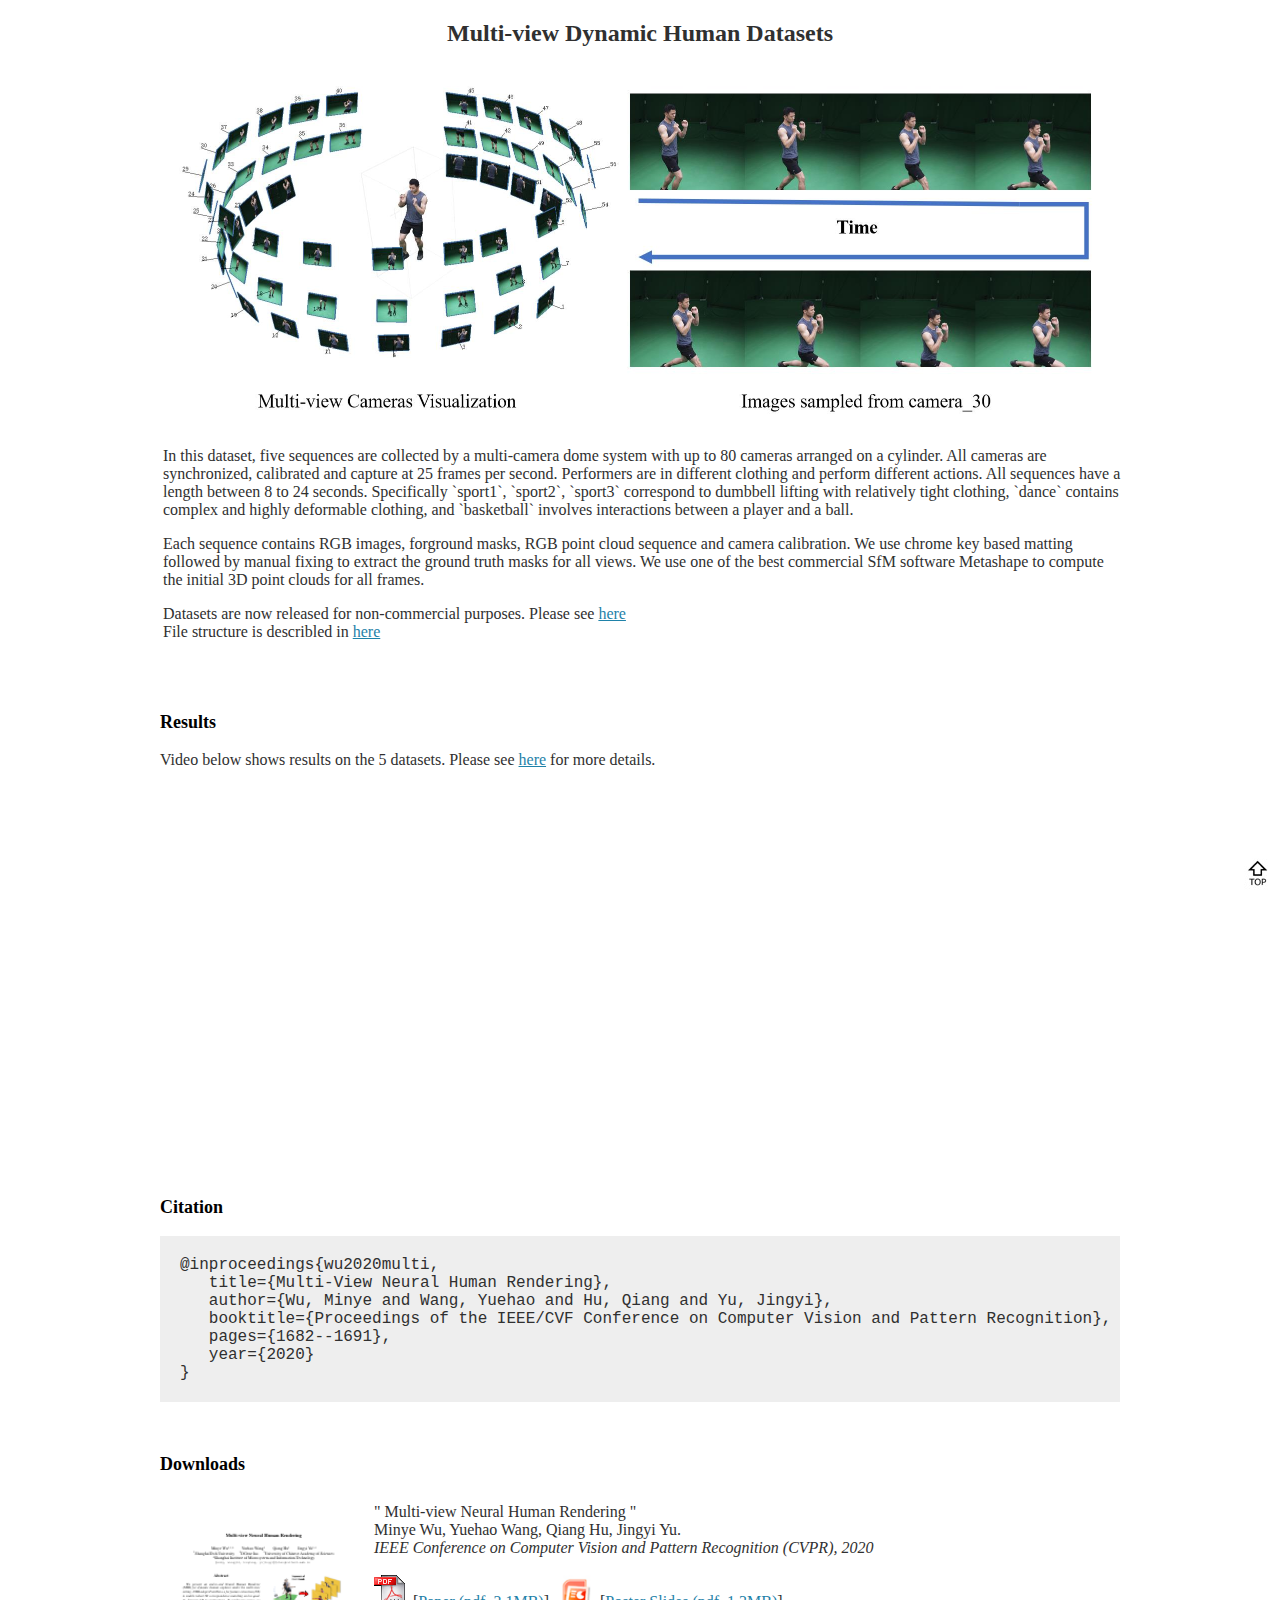
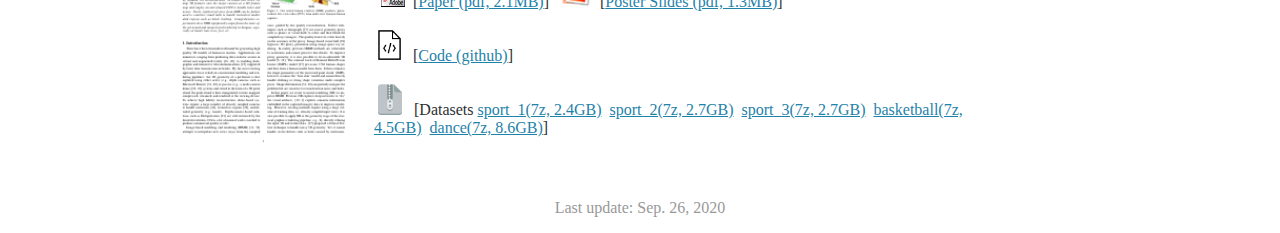
==== docs/datasets.html @ 243c4782 "update project and dataset pages" ====
<!DOCTYPE html PUBLIC "-//W3C//DTD HTML 4.01 Transitional//EN" "http://www.w3.org/TR/html4/loose.dtd">
<html>
<head>
<meta http-equiv="Content-Type" content="text/html; charset=UTF-8">
<link href="main.css" rel="stylesheet" media="all">
<meta name="description" content="Automatic Portrait Segmentation" />
<meta name="keywords" content="neural rendering, opacity">


<title>Multi-view Dynamic Human Datasets</title>
</head>

<body>

<div id="top_arrow" style="position: fixed; bottom: 10px; right: 10px;">
<a href="#title">
<img src="./figures/top_arrow.jpg" style="border: 0pt none ; width: 26px; height: 32px;"/></a>
</div>

<h2 id="title" class="auto-style1">
<!--<img alt="" class="style4" height="135" src="figures/siga_2012.jpg" style="float: left" width="123">-->
Multi-view Dynamic Human Datasets</h2>

<!--
<p class="auto-style7"  align="center">
	<a href="https://github.com/wuminye" target="_blank">Minye Wu</a><sup>1,3,4</sup>
	&nbsp;&nbsp;&nbsp;
	<a href="https://github.com/yuehaowang" target="_blank">Yuehao Wang</a><sup>1</sup>
	&nbsp;&nbsp;&nbsp;
	Qiang Hu<sup>1</sup>
	&nbsp;&nbsp;&nbsp;
	Jingyi Yu<sup>1,2</sup>
	&nbsp;&nbsp;&nbsp;
</p>

<p class="auto-style7"  align="center">
<sup>1</sup> ShanghaiTech University
&nbsp;&nbsp;&nbsp;
<sup>2</sup> DGene Inc.
&nbsp;&nbsp;&nbsp;
<sup>3</sup> University of Chinese Academy of Sciences
&nbsp;&nbsp;&nbsp;<br>
<sup>4</sup> Shanghai Institute of Microsystem and Information Technology</p>
<p align=left>&nbsp;</p>
<p align="center">
-->
<table style="width:960px" align="center">

<tr>
	<td><img width=960 alt="" src="figures/vis.jpg"></td>
</tr>
<tr>
	<td><p class="auto-style5"> In this dataset, five sequences are collected by a multi-camera dome system with up to 80 cameras arranged on a cylinder. 
	 All cameras are synchronized, calibrated and capture at 25 frames per second. Performers are in different clothing and perform
different actions. All sequences have a length between 8 to
24 seconds. Specifically `sport1`, `sport2`, `sport3` correspond
to dumbbell lifting with relatively tight clothing, `dance` contains complex and highly deformable clothing, 
and `basketball` involves interactions between a player and a ball.

	</p>
	<p class="auto-style5"> 
	Each sequence contains RGB images, forground masks, RGB point cloud sequence and camera calibration.  We
use chrome key based matting followed by manual fixing to extract the ground truth masks for all views. We use one of the
best commercial SfM software Metashape to compute the initial 3D point clouds for all frames.
	 

	</p>

	<p class="auto-style5"> 
	  Datasets are now released for non-commercial purposes. Please see <a href='#downloads'>here</a> <br>
	  File structure is describled in <a href='https://github.com/wuminye/NHR/blob/master/README.md'>here</a>
    </p>
	
	
	</td>
</tr>
</table>
	


<p class="auto-style5">&nbsp;</p>
<p id="results", class="auto-style4"><strong>Results</strong></p>
<p class='auto-style5'>
	Video below shows results on the 5 datasets. Please see <a href='index.html'>here</a> for more details. 
</p>
<div>
<iframe width="640" height="360" src="https://www.youtube.com/embed/PZyPFOKIsXA" frameborder="0" allow="accelerometer; autoplay; clipboard-write; encrypted-media; gyroscope; picture-in-picture" allowfullscreen></iframe>
</div>

<p class="auto-style5">&nbsp;</p>
<p id="downloads", class="auto-style4"><strong>Citation</strong></p>
<p>
<pre  class="auto-style5" style="background: #EEEEEE; padding: 20px; font-family: 'Courier New', Courier, monospace;">
@inproceedings{wu2020multi,
   title={Multi-View Neural Human Rendering},
   author={Wu, Minye and Wang, Yuehao and Hu, Qiang and Yu, Jingyi},
   booktitle={Proceedings of the IEEE/CVF Conference on Computer Vision and Pattern Recognition},
   pages={1682--1691},
   year={2020}
}
</pre>
</p>

<p class="auto-style5">&nbsp;</p>
<p id="downloads", class="auto-style4"><strong>Downloads</strong></p>

<table cellSpacing=4 cellPadding=2 border=0 style="width: 90%">
<tr COLSPAN="2">
	<td align="center" valign="center">
		<img style="padding:0; clear:both; " src="figures/paper_icon.png" align="middle" alt="Snapshot for paper" class="pdf" width="200" />
	</td>
	<td align="left" class="auto-style5">&quot; Multi-view Neural Human Rendering &quot;<br>
Minye Wu, Yuehao Wang, Qiang Hu, Jingyi Yu.<br>
<i>IEEE Conference on Computer Vision and Pattern Recognition (CVPR), 2020</i><br><br>
<img alt="" height="32" src="figures/pdf_icon.gif" width="31">&nbsp;&nbsp;[<a href="https://openaccess.thecvf.com/content_CVPR_2020/papers/Wu_Multi-View_Neural_Human_Rendering_CVPR_2020_paper.pdf">Paper (pdf, 2.1MB)</a>]&nbsp;&nbsp;

<img alt="" height="32" src="figures/ppt.gif" width="31">&nbsp;&nbsp;[<a href="https://drive.google.com/file/d/1btIXS6hFKcRLHOSPzbjrG0ysJXoMExHf/view">Poster Slides (pdf, 1.3MB)</a>]<br><br> 

<img alt="" height="32" src="figures/code_icon.png" width="31">&nbsp;&nbsp;[<a href="https://github.com/wuminye/NHR">Code (github)</a>]<br><br> 

<img alt="" height="32" width="32" src="figures/file_icon.png">&nbsp;
[Datasets
	<a href="https://drive.google.com/file/d/1BnqbXXzswcDh_3VzkYz1PW6LMWVf_HNv/view?usp=sharing">sport_1(7z, 2.4GB)</a>&nbsp;
	<a href="https://drive.google.com/file/d/1MkckRKXKtYbmg60lwKCBG3oqLqFqDJay/view?usp=sharing">sport_2(7z, 2.7GB)</a>&nbsp;
	<a href="https://drive.google.com/file/d/1geWcvWJGMlbCOtYHq1lAHI7RfAjFQ4_6/view?usp=sharing">sport_3(7z, 2.7GB)</a>&nbsp;
	<a href="https://drive.google.com/file/d/1WbLYWFJZ0kRtzsPZKn6Unibe0Je9wm8r/view?usp=sharing">basketball(7z, 4.5GB)</a>&nbsp;
	<a href="https://drive.google.com/file/d/1gtS6C4uCI_YV_AJP6xLn_dGUGhMitL9T/view?usp=sharing">dance(7z, 8.6GB)</a>]<br><br>
</td>
</tr>
</table>
<br>

<p class="auto-style1" style="color: #999999">Last update: Sep. 26, 2020</p>


</body>

</html>
---- docs/main.css ----
body { 
  	font-family: Verdana, sans-serif;
	color:#303030;
	background:#fff;
	text-align:center; /* for IE */
  	margin:0 auto; /* for the rest */
  	max-width: 960px;
}

table{
	background-color: #ffffff;
	text-align: center;
}
a, a:link, a:visited {
  color: #1f82a9;
  background:inherit;
  background-color: transparent;
  text-decoration: underline; 
  cursor: pointer;
}
a:hover {
  color: #006699;
  background:inherit;
  text-decoration: underline;
}
img { border: 0; }
h1,h2,h3 { font-family: Cambria, Helvetica, Arial, Verdana, san-serif; }

.style1 {
	text-align: center;
}
.style2 {
	text-align: left;
}
.style3 {
	font-size: large;
	color: #0000FF;
}
.style4 {
	vertical-align: top;
}
.style5 {
	text-align: left;
	font-size: large;
	color: #0000FF;
}
.style7 {
	text-align: center;
	font-size: large;
}
.auto-style1 {
	text-align: center;
	font-family: Cambria, Cochin, Georgia, Times, "Times New Roman", serif;
}
.auto-style2 {
	font-family: Cambria, Cochin, Georgia, Times, "Times New Roman", serif;
}
.auto-style3 {
	font-family: Cambria, Cochin, Georgia, Times, "Times New Roman", serif;
	font-weight: bold;
}
.auto-style4 {
	text-align: left;
	font-size: large;
	color: #000000;
	font-weight: bold;
	font-family: Cambria, Cochin, Georgia, Times, "Times New Roman", serif;
}
.auto-style5 {
	text-align: left;
	font-family: Cambria, Cochin, Georgia, Times, "Times New Roman", serif;
}
.auto-style5-c {
	text-align: center;
	font-family: Cambria, Cochin, Georgia, Times, "Times New Roman", serif;
}
.auto-style6 {
	font-size: large;
	color: #000000;
	font-family: Cambria, Cochin, Georgia, Times, "Times New Roman", serif;
}
.auto-style7 {
	text-align: center;
	font-size: large;
	font-family: Cambria, Cochin, Georgia, Times, "Times New Roman", serif;
}
.auto-style8 {
	border-width: 0px;
}
.auto-style9 {
	font-family: Cambria, Cochin, Georgia, Times, "Times New Roman", serif;
	font-size: x-large;
}
.auto-style10 {
	vertical-align: top;
	text-align: center;
}
.xiaoyong{
	horizontal-align: left;
}

.inline{
	 display: inline-block;
}
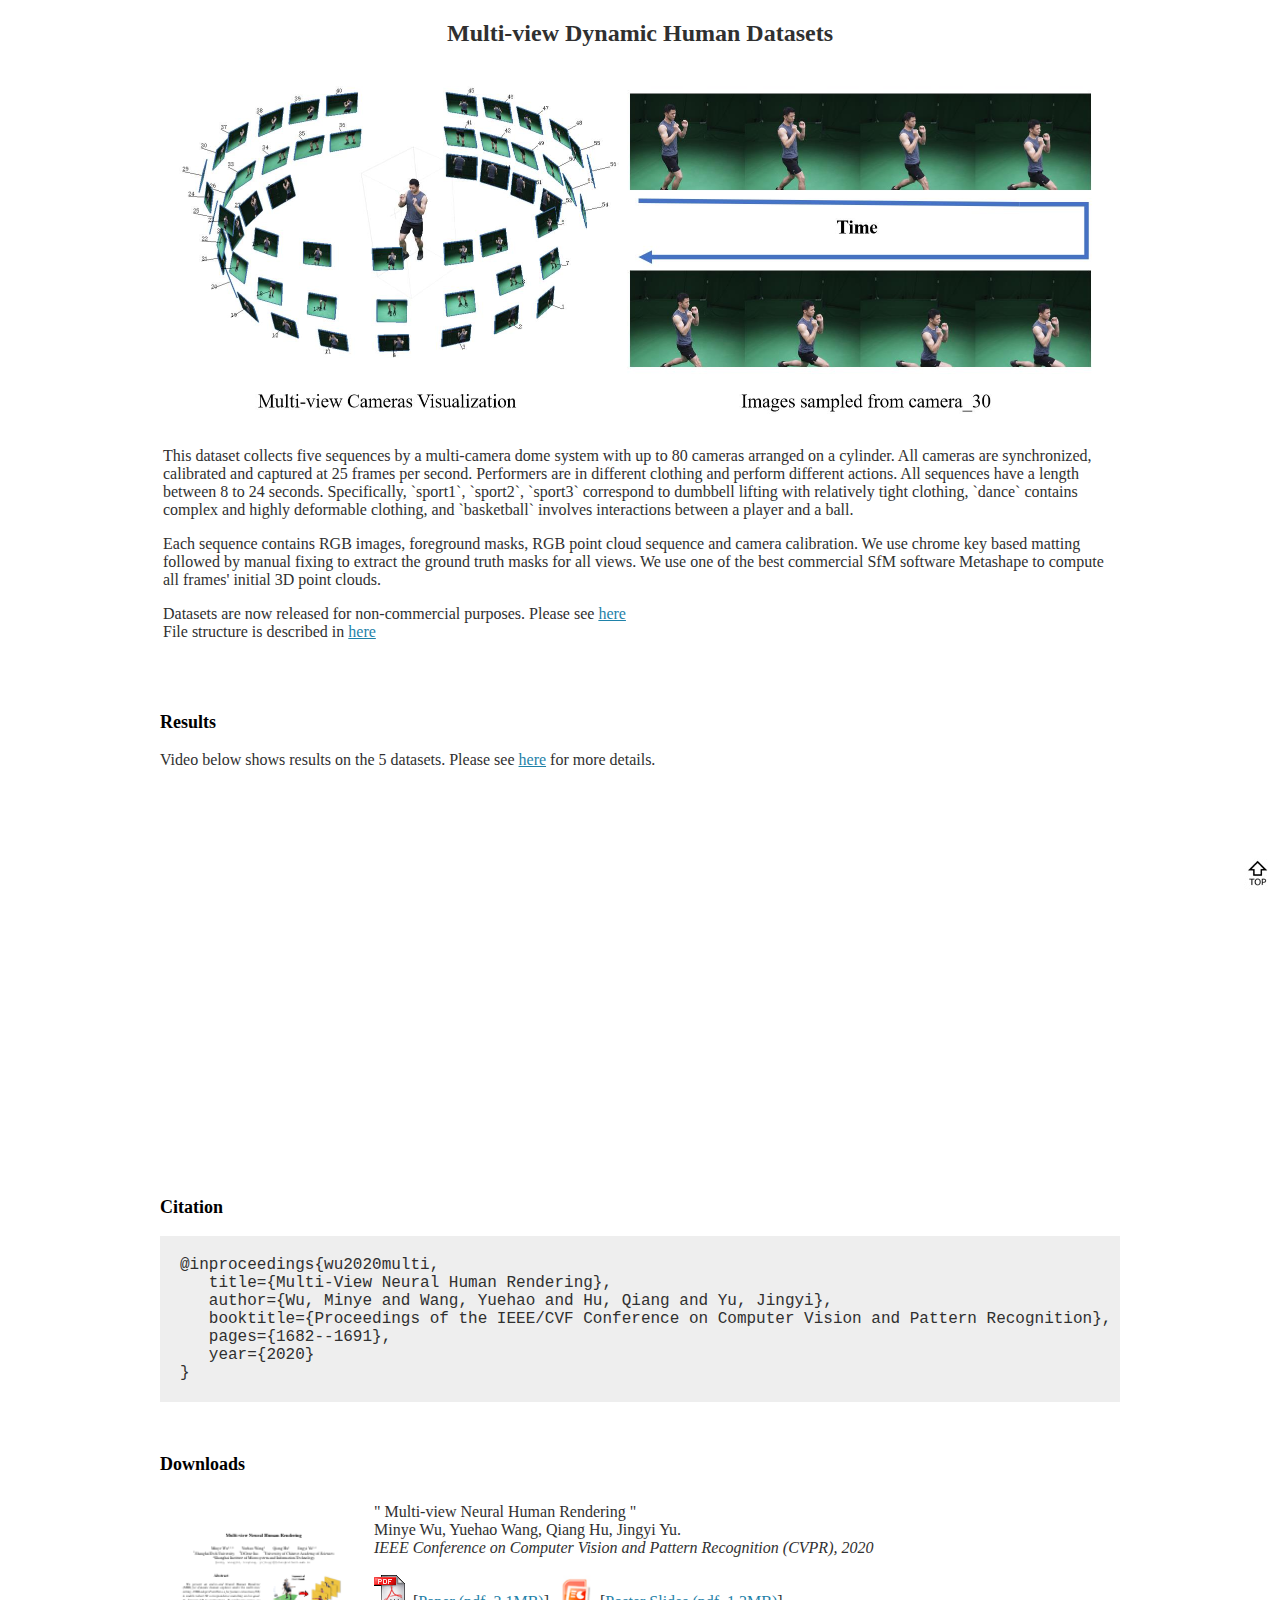
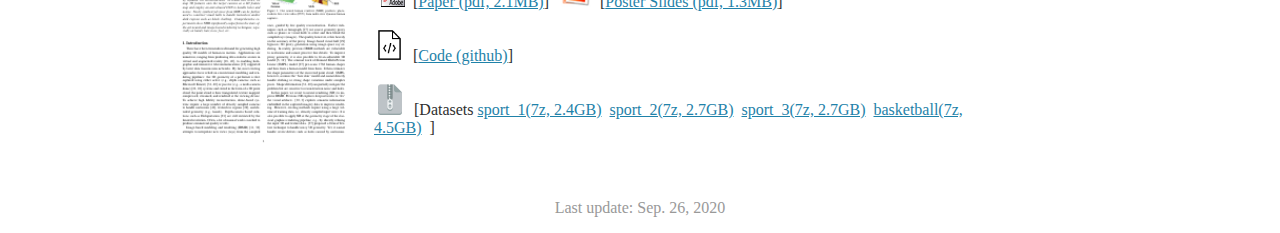
==== commit 05604e39: "Update datasets.html" ====
--- a/docs/datasets.html
+++ b/docs/datasets.html
@@ -6,6 +6,15 @@
 <link href="main.css" rel="stylesheet" media="all">
 <meta name="description" content="Automatic Portrait Segmentation" />
 <meta name="keywords" content="neural rendering, opacity">
+<script>
+var _hmt = _hmt || [];
+(function() {
+  var hm = document.createElement("script");
+  hm.src = "https://hm.baidu.com/hm.js?c64965a4f804f62893c61f2de1f6aed9";
+  var s = document.getElementsByTagName("script")[0]; 
+  s.parentNode.insertBefore(hm, s);
+})();
+</script>
 
 
 <title>Multi-view Dynamic Human Datasets</title>
@@ -51,25 +60,25 @@
 	<td><img width=960 alt="" src="figures/vis.jpg"></td>
 </tr>
 <tr>
-	<td><p class="auto-style5"> In this dataset, five sequences are collected by a multi-camera dome system with up to 80 cameras arranged on a cylinder. 
-	 All cameras are synchronized, calibrated and capture at 25 frames per second. Performers are in different clothing and perform
+	<td><p class="auto-style5"> This dataset collects five sequences by a multi-camera dome system with up to 80 cameras arranged on a cylinder. 
+	 All cameras are synchronized, calibrated and captured at 25 frames per second. Performers are in different clothing and perform
 different actions. All sequences have a length between 8 to
-24 seconds. Specifically `sport1`, `sport2`, `sport3` correspond
+24 seconds. Specifically, `sport1`, `sport2`, `sport3` correspond
 to dumbbell lifting with relatively tight clothing, `dance` contains complex and highly deformable clothing, 
 and `basketball` involves interactions between a player and a ball.
 
 	</p>
 	<p class="auto-style5"> 
-	Each sequence contains RGB images, forground masks, RGB point cloud sequence and camera calibration.  We
+	Each sequence contains RGB images, foreground masks, RGB point cloud sequence and camera calibration.  We
 use chrome key based matting followed by manual fixing to extract the ground truth masks for all views. We use one of the
-best commercial SfM software Metashape to compute the initial 3D point clouds for all frames.
+best commercial SfM software Metashape to compute all frames' initial 3D point clouds.
 	 
 
 	</p>
 
 	<p class="auto-style5"> 
 	  Datasets are now released for non-commercial purposes. Please see <a href='#downloads'>here</a> <br>
-	  File structure is describled in <a href='https://github.com/wuminye/NHR/blob/master/README.md'>here</a>
+	  File structure is described in <a href='https://github.com/wuminye/NHR/blob/master/README.md'>here</a>
     </p>
 	
 	
@@ -125,7 +134,7 @@
 	<a href="https://drive.google.com/file/d/1MkckRKXKtYbmg60lwKCBG3oqLqFqDJay/view?usp=sharing">sport_2(7z, 2.7GB)</a>&nbsp;
 	<a href="https://drive.google.com/file/d/1geWcvWJGMlbCOtYHq1lAHI7RfAjFQ4_6/view?usp=sharing">sport_3(7z, 2.7GB)</a>&nbsp;
 	<a href="https://drive.google.com/file/d/1WbLYWFJZ0kRtzsPZKn6Unibe0Je9wm8r/view?usp=sharing">basketball(7z, 4.5GB)</a>&nbsp;
-	<a href="https://drive.google.com/file/d/1gtS6C4uCI_YV_AJP6xLn_dGUGhMitL9T/view?usp=sharing">dance(7z, 8.6GB)</a>]<br><br>
+	]<br><br>
 </td>
 </tr>
 </table>
